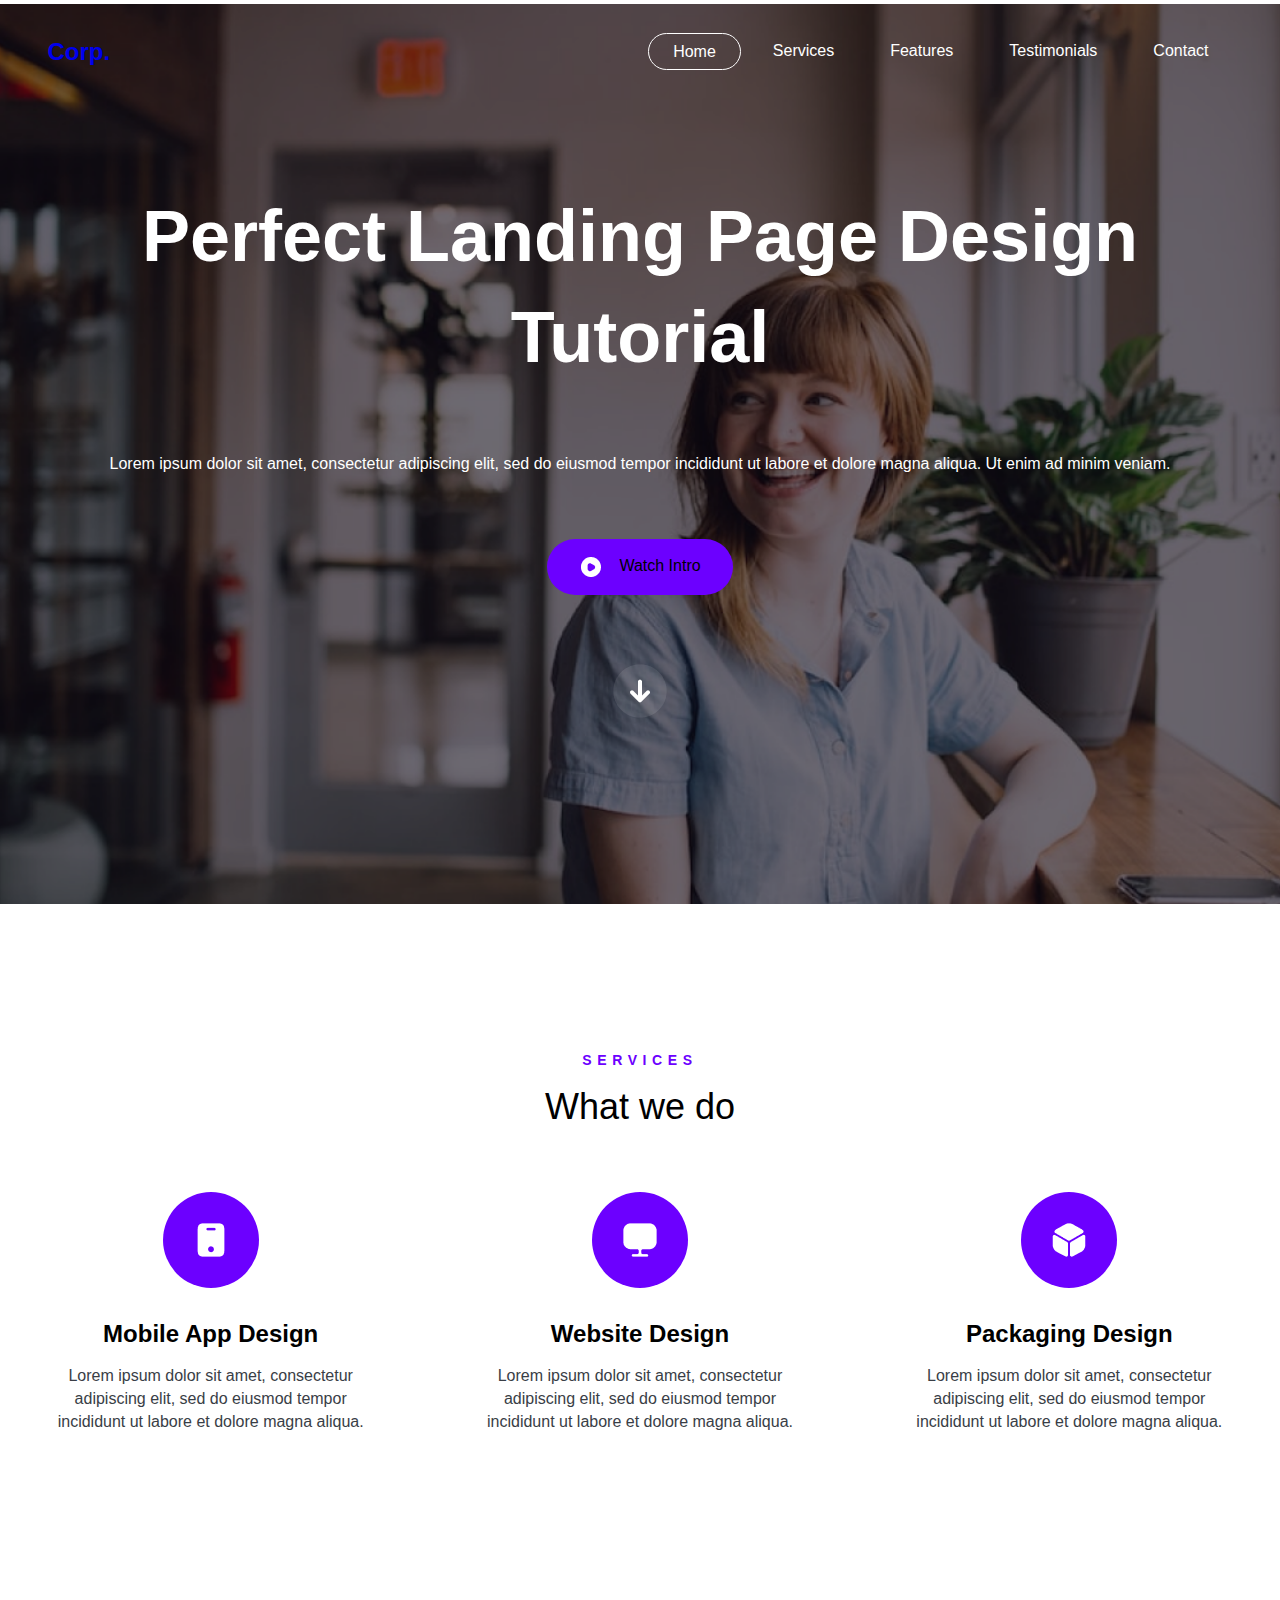
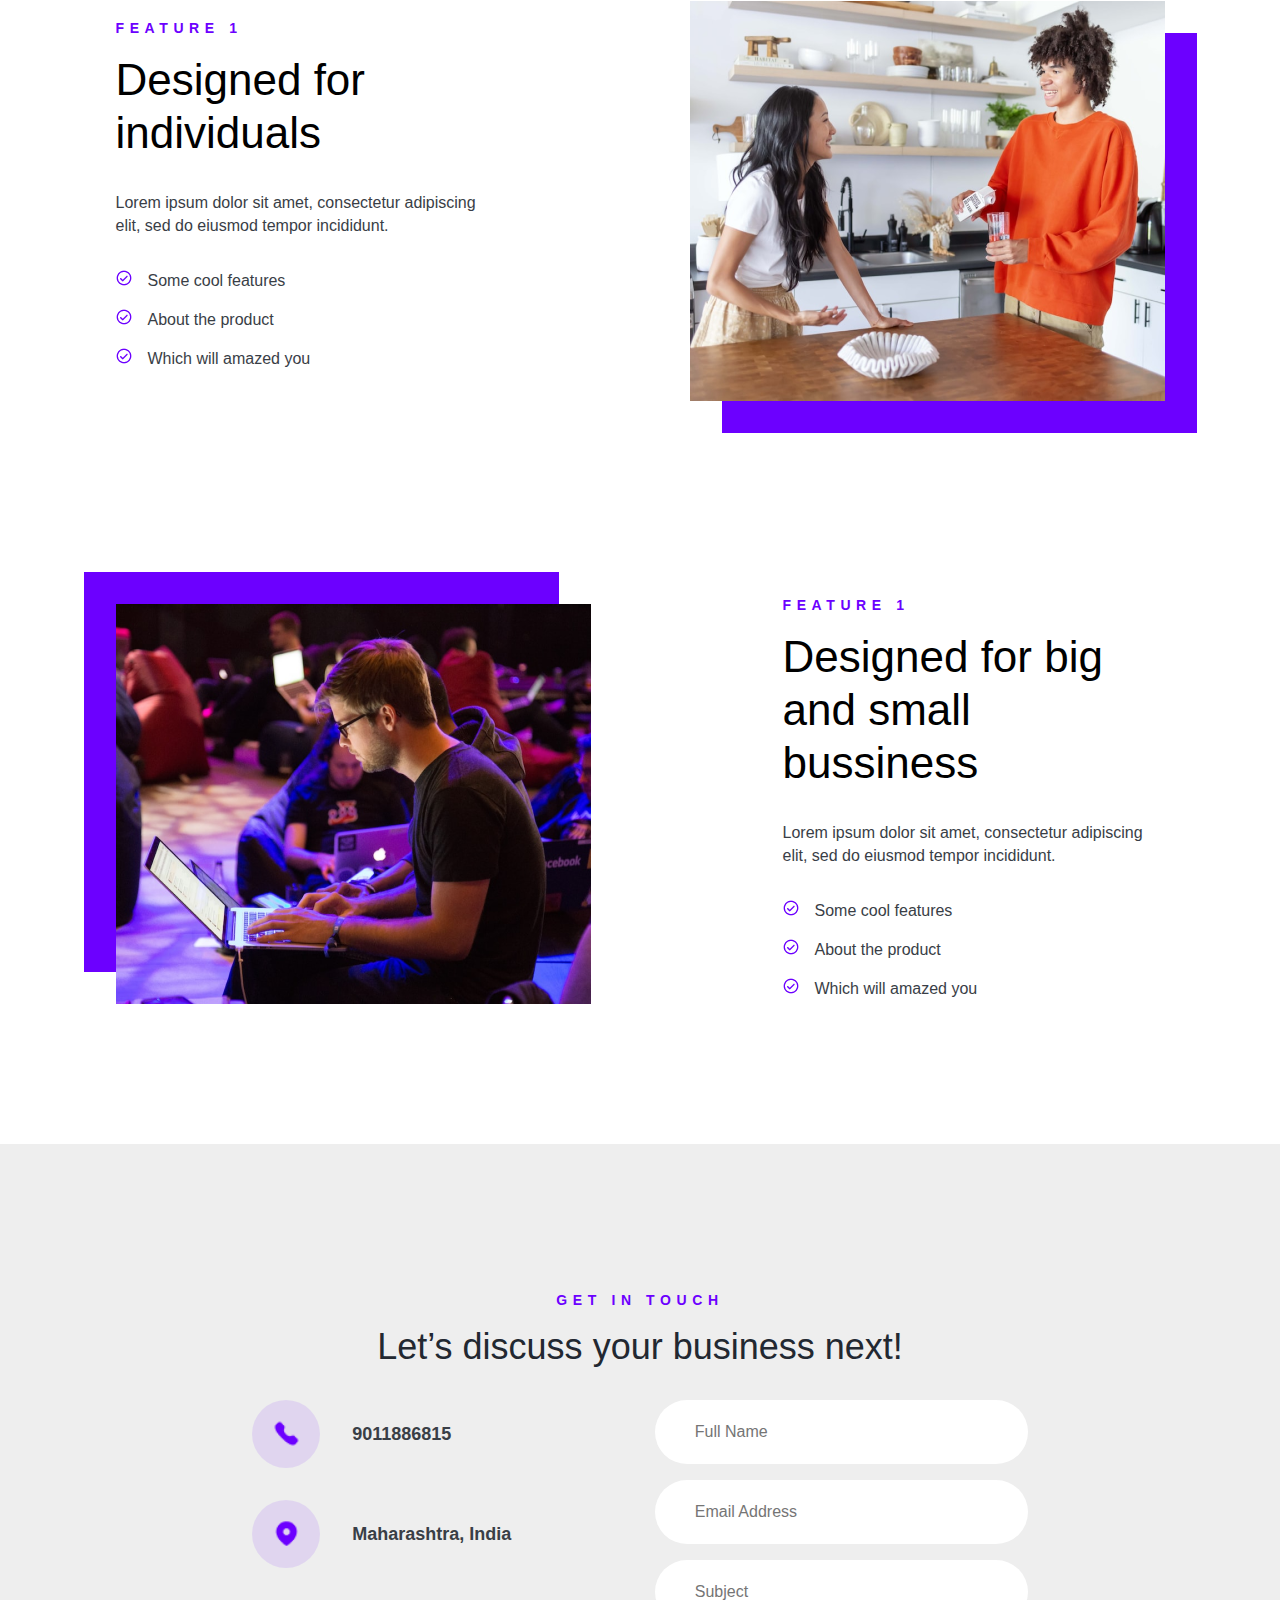
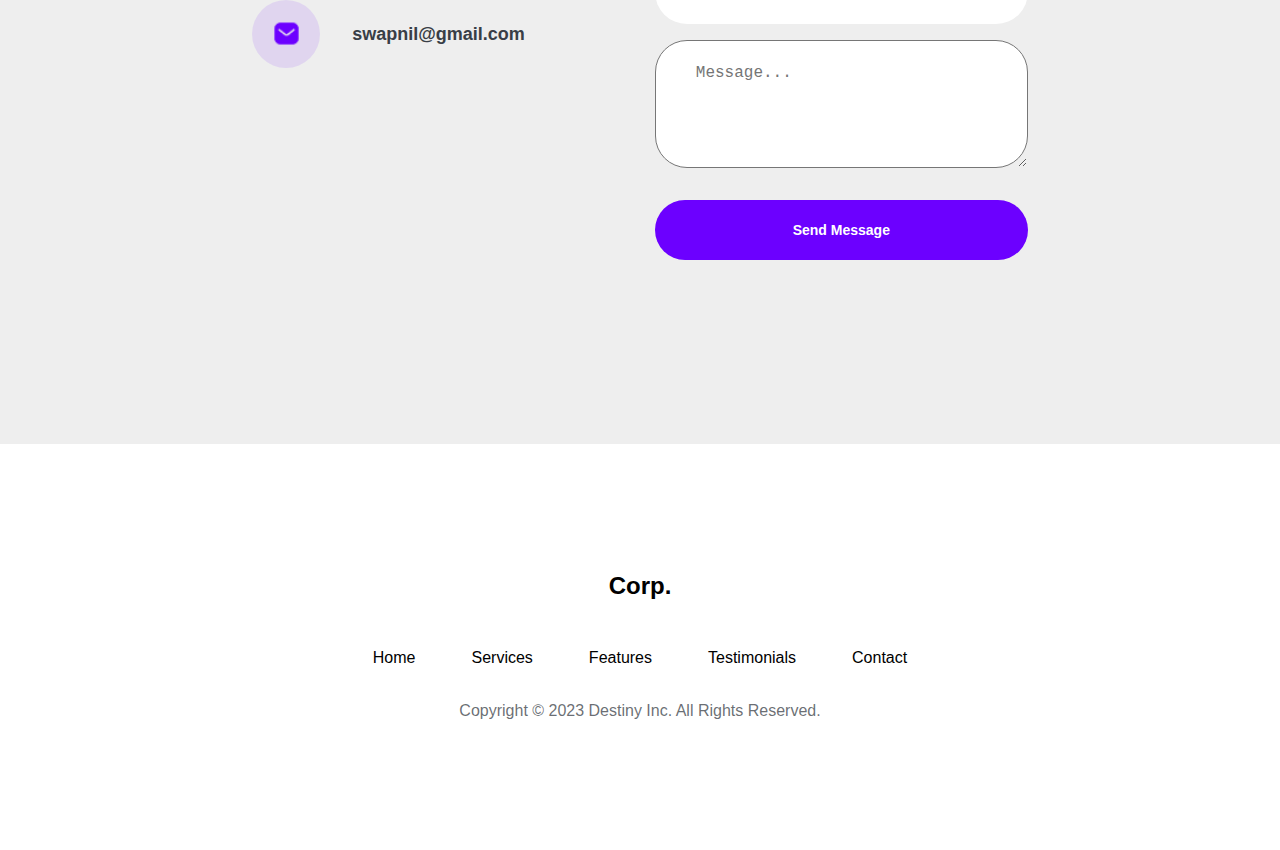
==== Assignment3/index.html @ 20613ab2 "initial" ====
<!DOCTYPE html>
<html lang="en">
  <head>
    <meta charset="UTF-8" />
    <meta name="viewport" content="width=device-width, initial-scale=1.0" />
    <title>Assignment3</title>
    <link rel="stylesheet" href="css/style.css" />
  </head>
  <body>
    <section class="wrapperHeader">
      <div class="container">
        <header class="header">
          <div class="leftHeader">
            <a href="#">
              <h2>Corp.</h2>
            </a>
          </div>

          <div class="rightHeader">
            <ul>
              <a href="#" id="home"><li>Home</li></a>
              <a href="#"><li>Services</li></a>
              <a href="#"><li>Features</li></a>
              <a href="#"><li>Testimonials</li></a>
              <a href="#"><li>Contact</li></a>
            </ul>
          </div>
        </header>
      </div>
    </section>

    <section class="wrapperBanner">
      <div class="container">
        <div class="banner">
          <h1>Perfect Landing Page Design Tutorial</h1>
          <p>
            Lorem ipsum dolor sit amet, consectetur adipiscing elit, sed do
            eiusmod tempor incididunt ut labore et dolore magna aliqua. Ut enim
            ad minim veniam.
          </p>

          <button><img src="Images/play-circle.png" /> Watch Intro</button>

          <div class="arrow">
            <img src="Images/arrow.png" alt="DownArrow" />
          </div>
        </div>
      </div>
    </section>

    <section>
      <div class="container">
        <div class="serviceWrapper">
          <h4>SERVICES</h4>
          <h3>What we do</h3>

          <div class="services">
            <div class="service">
              <div class="designImg">
                <img src="Images/mobileDesign.png" />
              </div>
              <h2>Mobile App Design</h2>

              <p>
                Lorem ipsum dolor sit amet, consectetur adipiscing elit, sed do
                eiusmod tempor incididunt ut labore et dolore magna aliqua.
              </p>
            </div>

            <div class="service">
              <div class="designImg">
                <img src="Images/websiteDesign.png" />
              </div>
              <h2>Website Design</h2>

              <p>
                Lorem ipsum dolor sit amet, consectetur adipiscing elit, sed do
                eiusmod tempor incididunt ut labore et dolore magna aliqua.
              </p>
            </div>

            <div class="service">
              <div class="designImg">
                <img src="Images/packagingDesign.png" />
              </div>
              <h2>Packaging Design</h2>

              <p>
                Lorem ipsum dolor sit amet, consectetur adipiscing elit, sed do
                eiusmod tempor incididunt ut labore et dolore magna aliqua.
              </p>
            </div>
          </div>
        </div>
      </div>
    </section>

    <section>
      <div class="container">
        <div class="features">
          <div class="feature">
            <div class="featureInfo">
              <h3>FEATURE 1</h3>
              <h2>Designed for individuals</h2>
              <p>
                Lorem ipsum dolor sit amet, consectetur adipiscing elit, sed do
                eiusmod tempor incididunt.
              </p>

              <h4>
                <img src="Images/validation-check.png" class="validCheck" />Some
                cool features
              </h4>
              <h4>
                <img
                  src="Images/validation-check.png"
                  class="validCheck"
                />About the product
              </h4>
              <h4>
                <img
                  src="Images/validation-check.png"
                  class="validCheck"
                />Which will amazed you
              </h4>
            </div>
            <div class="featureImg">
              <img src="Images/feature1.png" alt="" />
            </div>
          </div>

          <div class="feature">
            <div class="featureImg featureSecond">
              <img src="Images/featureLeftImg.png" />
            </div>
            <div class="featureInfo">
              <h3>FEATURE 1</h3>
              <h2>Designed for big and small bussiness</h2>
              <p>
                Lorem ipsum dolor sit amet, consectetur adipiscing elit, sed do
                eiusmod tempor incididunt.
              </p>

              <h4>
                <img src="Images/validation-check.png" class="validCheck" />Some
                cool features
              </h4>
              <h4>
                <img
                  src="Images/validation-check.png"
                  class="validCheck"
                />About the product
              </h4>
              <h4>
                <img
                  src="Images/validation-check.png"
                  class="validCheck"
                />Which will amazed you
              </h4>
            </div>
          </div>
        </div>
      </div>
    </section>

    <section class="formWrapper">
      <div class="container">
        <div class="formFill">
          <h4>GET IN TOUCH</h4>
          <h3>Let’s discuss your business next!</h3>
          <div class="details">
            <div class="contact">
              <h3>
                <span class="circle">
                  <img src="Images/call.png" class="icon" />
                </span>
                9011886815
              </h3>
              <h3>
                <span class="circle">
                  <img src="Images/location.png" class="icon" />
                </span>
                Maharashtra, India
              </h3>
              <h3>
                <span class="circle">
                  <img src="Images/message.png" class="icon" />
                </span>
                swapnil@gmail.com
              </h3>
            </div>
            <div>
              <form class="form">
                <input type="text" placeholder="Full Name" />
                <input type="email" placeholder="Email Address" />
                <input type="text" placeholder="Subject" />
                <textarea
                  name="message"
                  id=""
                  placeholder="Message..."
                ></textarea>
                <button class="btn">Send Message</button>
              </form>
            </div>
          </div>
        </div>
      </div>
    </section>

    <section>
      <div class="container">
        <footer class="footer">
          <h2>Corp.</h2>
          <div class="footerList">
            <ul>
<li>              <a href="#"></a>Home</li></a>
              <li>             <a href="#"></a>Services</li></a>
              <li>              <a href="#"></a>Features</li></a>
              <li>              <a href="#"></a>Testimonials</li></a>
              <li>              <a href="#"></a>Contact</li></a>
            </ul>
          </div>
          <p>Copyright © 2023 Destiny Inc. All Rights Reserved.</p>
        </footer>
      </div>
    </section>
  </body>
</html>
---- Assignment3/css/style.css ----
* {
  margin: 0;
  padding: 0;
  box-sizing: border-box;
}

body {
  font-family: "Heebo", sans-serif;
}

.container {
  max-width: 1225px;
  margin: 0 auto;
  padding: 20px 20px;
}

.header {
  display: flex;
  justify-content: space-between;
  align-items: center;
  padding: 13px 0;
}

a {
  text-decoration: none;
}

li {
  list-style-type: none;
}

p {
  line-height: 23px;
  font-weight: 400;
  font-size: 16px;
  text-align: center;
  color: #ffffff;
}

.leftHeader {
  display: flex;
  justify-content: space-between;
}

.rightHeader ul {
  display: flex;
  justify-content: space-between;
  gap: 8px;
  text-align: center;
}

#home {
  border: 1px solid #ffffff;
  border-radius: 100px;
  padding: 8px 24px;
}

.rightHeader a {
  font-weight: 400;
  line-height: 19px;
  font-size: 16px;
  padding: 8px 24px;
  color: #ffffff;
}

.wrapperBanner {
  background-image: url("/Assignment3/Images/HomeImg.png");
  background-size: cover;
  width: 100%;
  min-height: 100vh;
  margin-top: -99px;
  background-position: center;
}

.banner h1 {
  font-weight: 700;
  font-size: 72px;
  line-height: 101px;
  text-align: center;
  margin-bottom: 64px;
  color: #ffffff;
}

.banner p {
  margin-bottom: 64px;
}

.banner {
  min-height: calc(100vh - 40px);
  display: flex;
  flex-direction: column;
  justify-content: center;
  align-items: center;
}

.banner button {
  display: flex;
  justify-content: center;
  background-color: #6c00ff;
  border-radius: 100px;
  padding: 16px 32px;
  font-size: 16px;
  font-weight: 400;
  line-height: 22px;
  gap: 16px;
  margin-bottom: 64px;
  border: none;
}

.arrow {
  display: flex;
  justify-content: center;
}

.serviceWrapper {
  padding: 128px 0;
}

.serviceWrapper h4 {
  font-size: 14px;
  font-weight: 600;
  line-height: 16.8px;
  letter-spacing: 0.4em;
  text-align: center;
  color: #6c00ff;
  margin-bottom: 16px;
}

.serviceWrapper h3 {
  font-size: 36px;
  line-height: 43px;
  font-weight: 500;
  text-align: center;
  margin-bottom: 64px;
}

.designImg {
  display: flex;
  justify-content: center;
  align-items: center;
  width: 96px;
  height: 96px;
  border-radius: 100px;
  background-color: #6c00ff;
  margin-bottom: 32px;
}

.designImg img {
  width: 40px;
  height: 40px;
}

.designImg h3 {
  margin-bottom: 16px;
}

.services {
  display: flex;
  gap: 103px;
}

.service {
  display: flex;
  flex-direction: column;
  align-items: center;
}

.service h2 {
  margin-bottom: 16px;
}

.service p {
  color: #393e46;
}

.features {
  display: flex;
  padding: 0 68px;
  margin-bottom: 108px;
  gap: 192px;
  flex-direction: column;
}

.feature {
  display: flex;
  gap: 192px;
  align-items: center;
}

.featureInfo {
  align-items: center;
  gap: 44px 0;
}

.featureInfo p {
  color: #393e46;
}

.featureImg img {
  box-shadow: 32px 32px #6c00ff;
}

.featureSecond img {
  box-shadow: -32px -32px #6c00ff;
}

.featureInfo h3 {
  font-size: 14px;
  font-weight: 600;
  line-height: 17px;
  letter-spacing: 0.4em;
  color: #6c00ff;
  margin-bottom: 16px;
}

.featureInfo h2 {
  font-size: 44px;
  font-weight: 500;
  line-height: 53px;
  margin-bottom: 32px;
}

.validCheck {
  margin-right: 16px;
}

.featureInfo h4 {
  line-height: 23px;
  font-weight: 400;
  font-size: 16px;
  margin-bottom: 16px;
  color: #393e46;
}

.featureInfo p {
  text-align: left;
  margin-bottom: 32px;
  color: #393e46;
}

.formWrapper {
  background-color: #eeeeee;
  min-height: 100vh;
}

.formFill {
  margin: 128px 0 132px 0;
}

.formFill h4 {
  font-size: 14px;
  font-weight: 600;
  line-height: 17px;
  letter-spacing: 0.4em;
  text-align: center;
  color: #6c00ff;
  margin-bottom: 16px;
}

.formFill h3 {
  font-size: 36px;
  font-weight: 500;
  line-height: 43px;
  text-align: center;
  color: #222831;
  margin-bottom: 32px;
}

.details {
  display: flex;
  justify-content: center;
  gap: 130px;
}

.contact h3 {
  display: flex;
  font-size: 18px;
  font-weight: 600;
  line-height: 22px;
  align-items: center;
  color: #393e46;
}

.circle {
  display: flex;
  align-items: center;
  width: 68px;
  height: 68px;
  border-radius: 50%;
  background-color: rgba(108, 0, 255, 0.1);
  margin-right: 32px;
}

.circle img {
  width: 29px;
  height: 29px;
  margin: 0 auto;
}

.form {
  display: flex;
  flex-direction: column;
}

.form input {
  width: 373px;
  height: 64px;
  border-radius: 100px;
  padding: 21px 40px;
  font-size: 16px;
  font-weight: 400;
  line-height: 22px;
  background-color: #ffffff;
  border: none;
  color: #393e46;
  margin-bottom: 16px;
  background-color: #ffffff;
}

.form textarea {
  height: 128px;
  width: 373px;
  border-radius: 32px;
  padding: 21px 40px;
  font-size: 16px;
  font-weight: 400;
  line-height: 22px;
  background-color: #ffffff;
  color: #393e46;
  margin-bottom: 32px;
  background-color: #ffffff;
}

.form .btn {
  border-radius: 100px;
  padding: 20px;
  font-size: 14px;
  font-weight: 600;
  line-height: 20px;
  color: #ffffff;
  background-color: #6c00ff;
  border: none;
}

.footer {
  text-align: center;
  display: flex;
  flex-direction: column;
  align-items: center;
  gap: 24px;
  padding: 108px 0;
}

.footer h2 {
  margin-bottom: 16px;
}

.footerList ul {
  display: flex;
  gap: 8px;
  text-align: center;
}
.footerList ul li {
  padding: 8px 24px;
  border-radius: 100px;
}

.footerList ul li a {
  font-size: 16px;
  font-weight: 400;
  line-height: 19px;
  color: rgba(57, 62, 70, 0.75);
}

.footer p {
  color: rgba(57, 62, 70, 0.75);
}

@media (max-width: 768px) {
  .container {
    width: 100%;
  }
  .header {
    display: none;
  }

  .wrapperBanner {
    width: 100%;
  }

  .services {
    display: flex;
    flex-direction: column;
    justify-content: center;
  }

  .features {
    display: flex;
    flex-direction: column;
  }

  .feature {
    display: flex;
    flex-direction: column;
    justify-content: center;
    align-items: center;
  }

  .formFill {
    display: flex;
    flex-direction: column;
    justify-content: center;
  }

  .details {
    display: flex;
    flex-direction: column;
    justify-content: center;
  }

  .footer {
    display: flex;
    flex-direction: column;
    justify-content: center;
  }
}
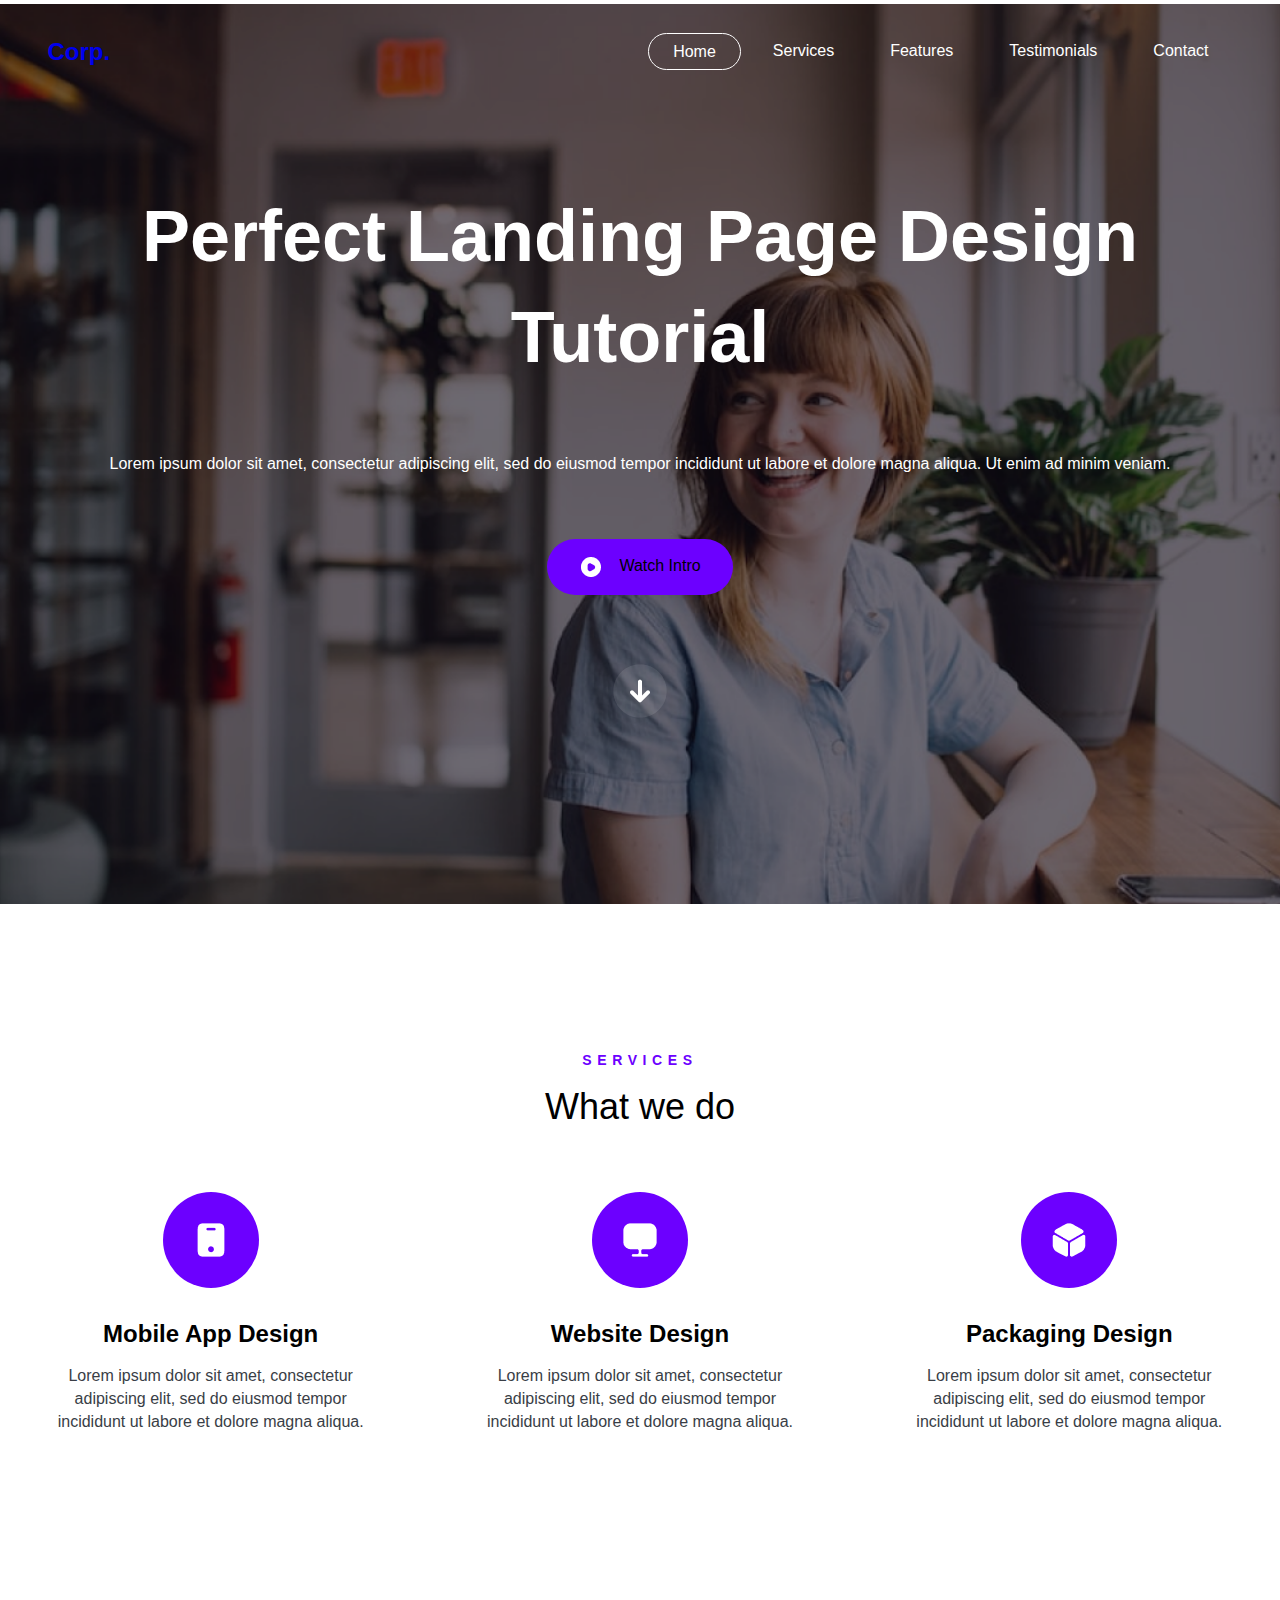
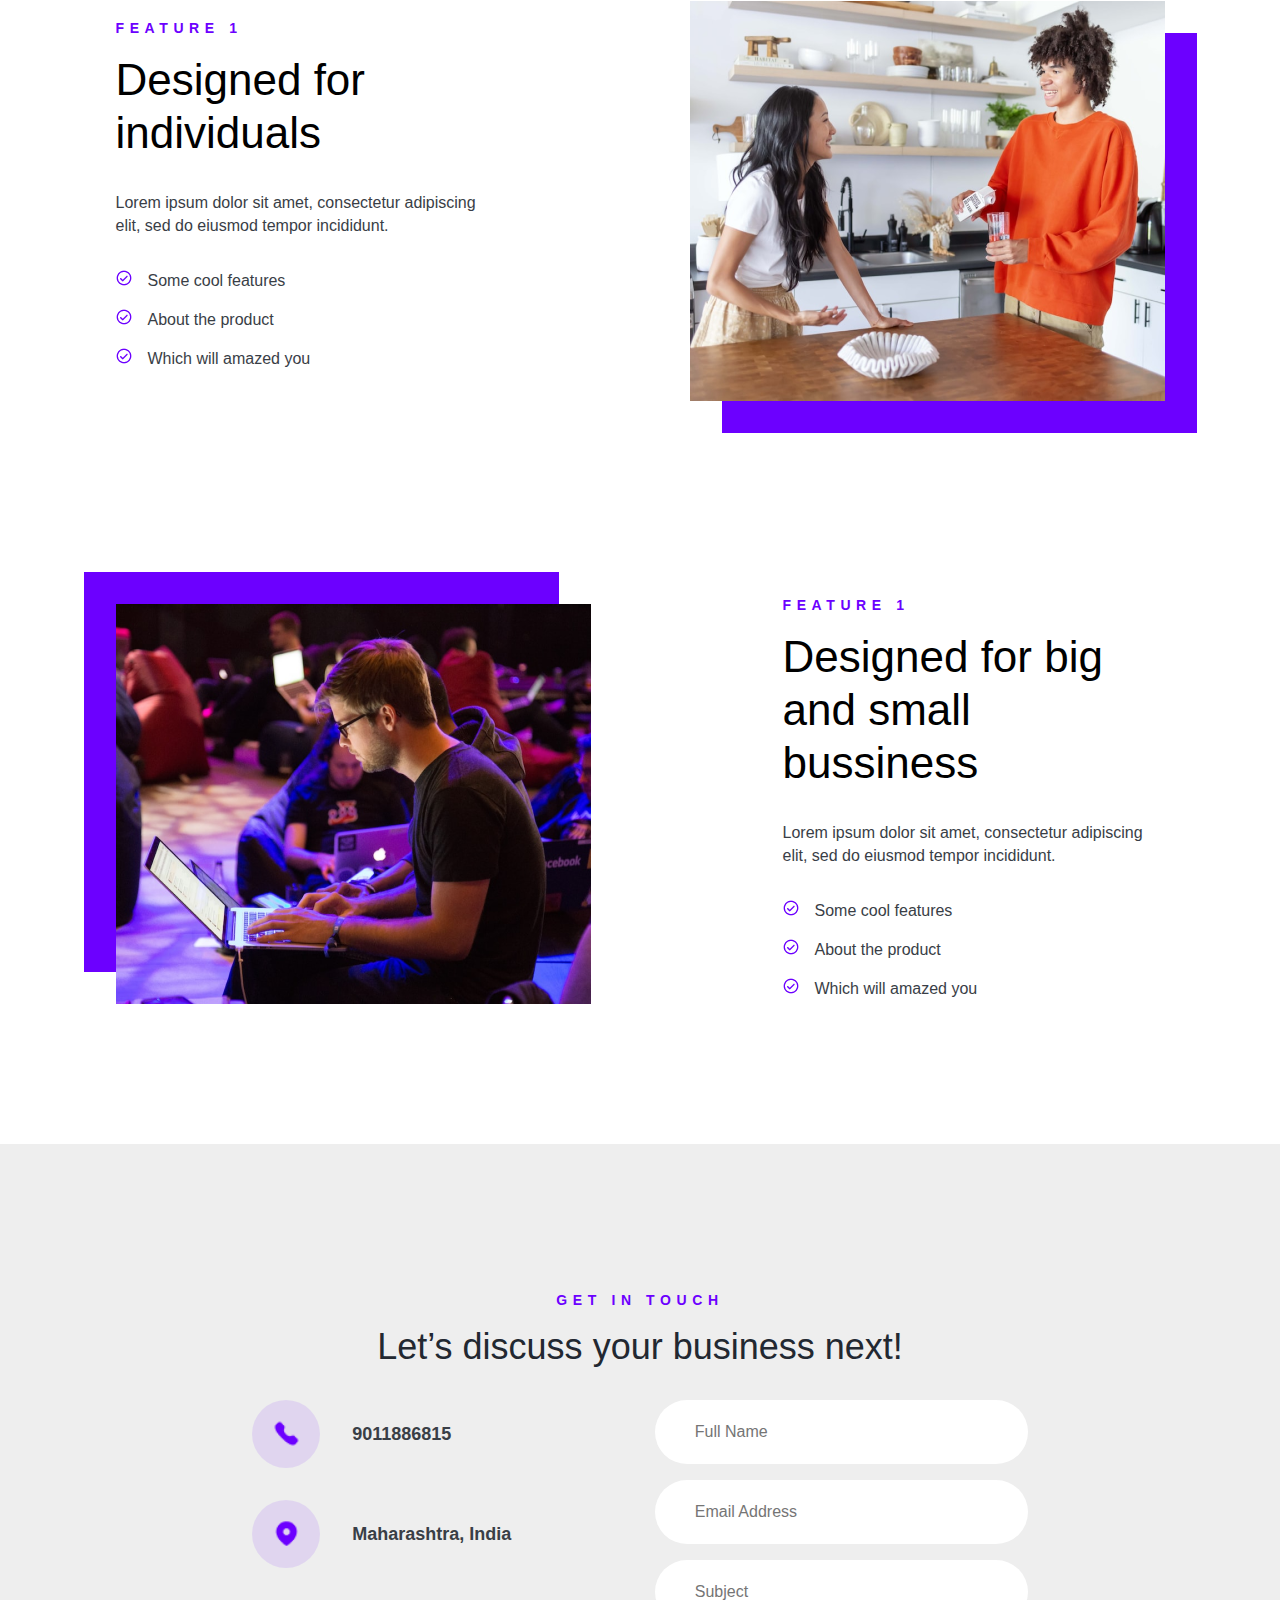
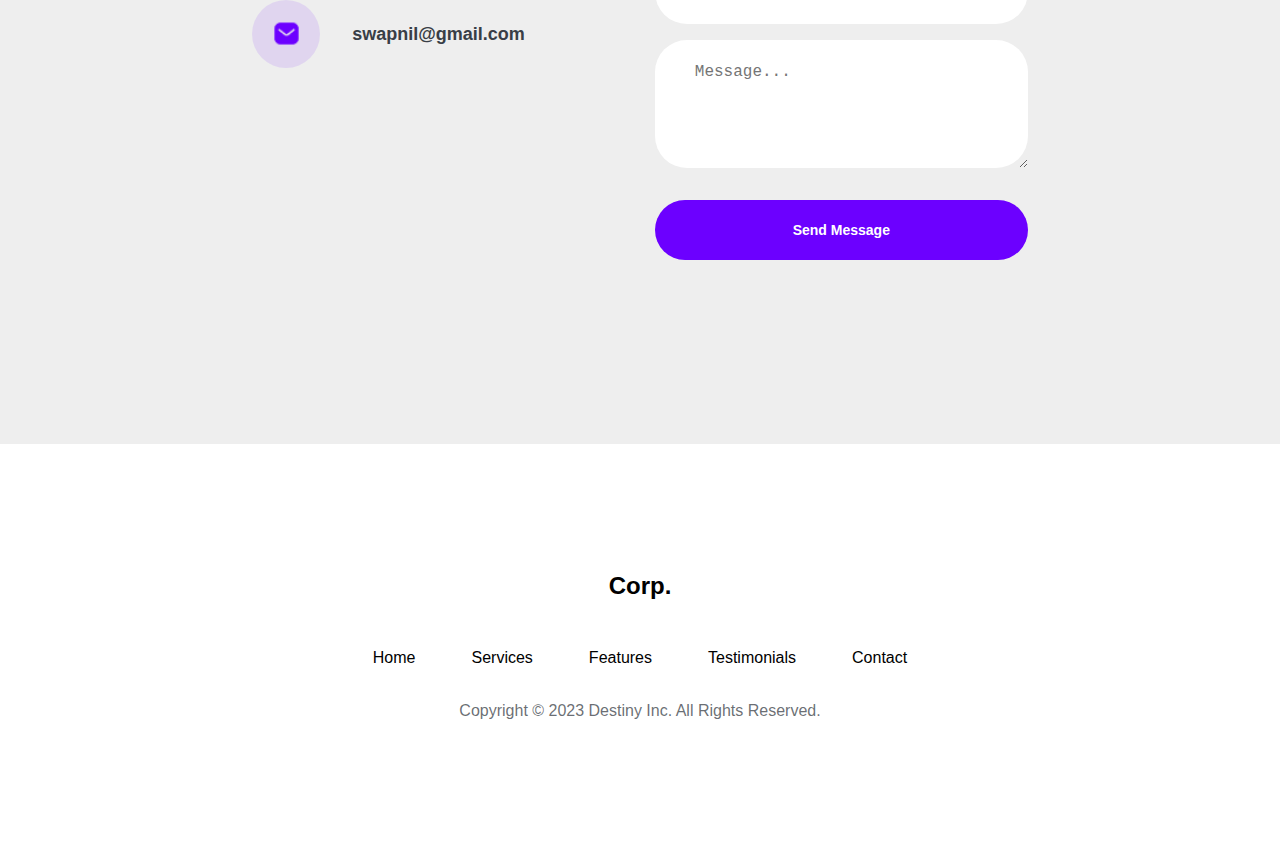
==== commit 277a578d: "Assignment4" ====
--- a/Assignment3/index.html
+++ b/Assignment3/index.html
@@ -107,6 +107,7 @@
                 eiusmod tempor incididunt.
               </p>
 
+              <div class="validation">
               <h4>
                 <img src="Images/validation-check.png" class="validCheck" />Some
                 cool features
@@ -123,6 +124,7 @@
                   class="validCheck"
                 />Which will amazed you
               </h4>
+              </div>
             </div>
             <div class="featureImg">
               <img src="Images/feature1.png" alt="" />
@@ -141,6 +143,7 @@
                 eiusmod tempor incididunt.
               </p>
 
+              <div class="validation">
               <h4>
                 <img src="Images/validation-check.png" class="validCheck" />Some
                 cool features
@@ -157,6 +160,7 @@
                   class="validCheck"
                 />Which will amazed you
               </h4>
+              </div>
             </div>
           </div>
         </div>
--- a/Assignment3/css/style.css
+++ b/Assignment3/css/style.css
@@ -188,8 +188,9 @@
 }
 
 .featureInfo {
-  align-items: center;
-  gap: 44px 0;
+  display: flex;
+  flex-direction: column;
+  align-items: flex-start;
 }
 
 .featureInfo p {
@@ -329,9 +330,11 @@
   color: #393e46;
   margin-bottom: 32px;
   background-color: #ffffff;
+  border: none;
 }
 
 .form .btn {
+  width: 373px;
   border-radius: 100px;
   padding: 20px;
   font-size: 14px;
@@ -394,6 +397,10 @@
     justify-content: center;
   }
 
+  .service p {
+    text-align: center;
+  }
+
   .features {
     display: flex;
     flex-direction: column;
@@ -405,22 +412,41 @@
     justify-content: center;
     align-items: center;
   }
+  .featureInfo {
+    align-items: center;
+  }
+
+  .featureInfo {
+    text-align: center;
+  }
+
+  .featureInfo p {
+    text-align: center;
+  }
+
+  .validation {
+    text-align: center;
+  }
 
   .formFill {
+    display: flex;
+    flex-direction: column;
+    align-items: center;
+  }
+
+  .form {
+    display: flex;
+    justify-content: center;
+  }
+
+  .details {
     display: flex;
     flex-direction: column;
     justify-content: center;
   }
 
-  .details {
-    display: flex;
-    flex-direction: column;
+  .footer {
+    display: flex;
     justify-content: center;
   }
-
-  .footer {
-    display: flex;
-    flex-direction: column;
-    justify-content: center;
-  }
-}
+}
